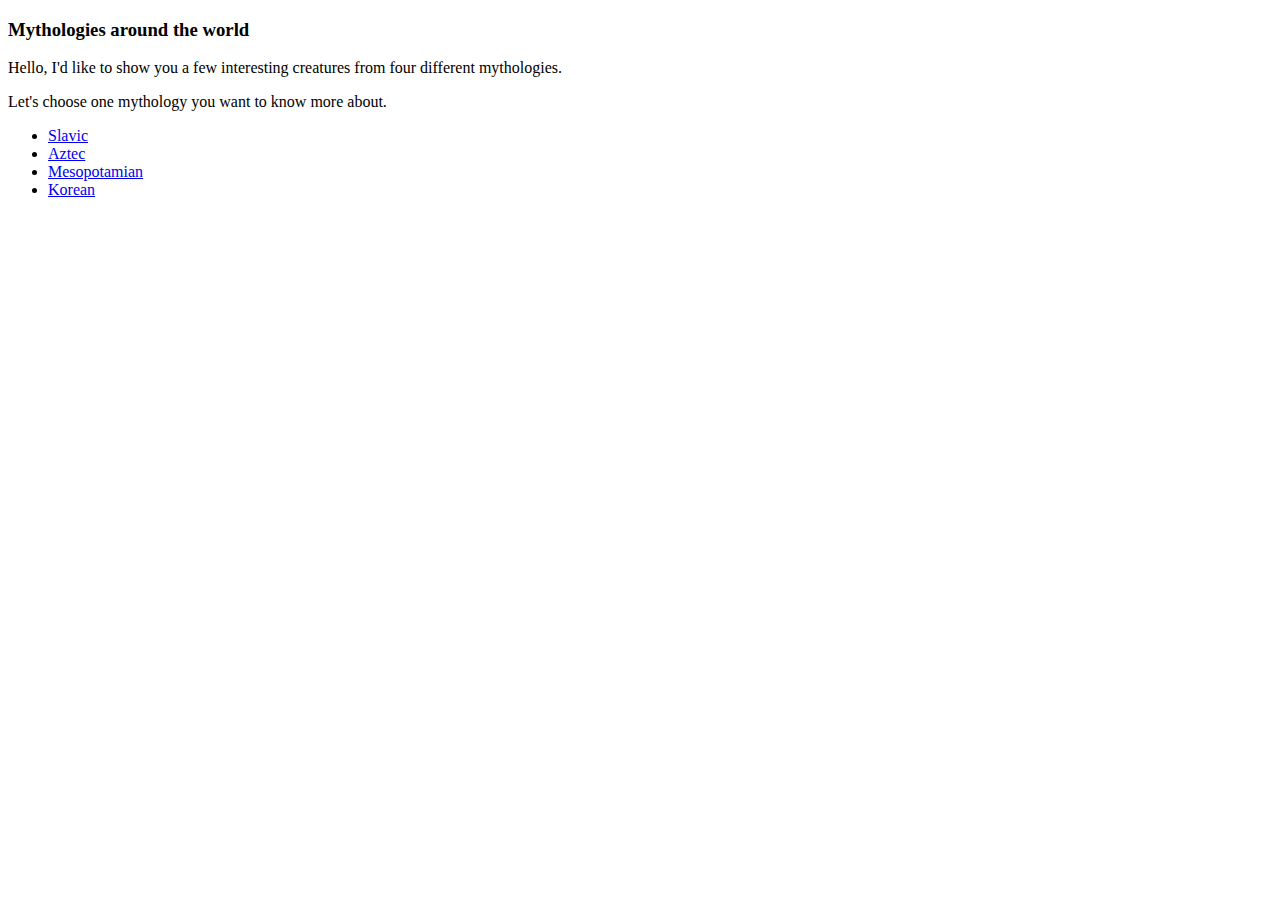
==== index.html @ 4568d1f4 "first stage of my project0 file" ====
<!DOCTYPE html>
<html>
<head>
    <title>Mythologies</title>
    <link rel="stylesheet" href="styles.css">
</head>
<body>
    <h3> Mythologies around the world</h3>
    <div>Hello, I'd like to show you a few interesting creatures from four different mythologies.</div>
    <p>Let's choose one mythology you want to know more about.</p>
    <ul>
        <li><a href="#">Slavic</a></li>
        <li><a href="#">Aztec</a></li>
        <li><a href="#">Mesopotamian</a></li>
        <li><a href="#">Korean</a></li>
    </ul>
</body>
</html>
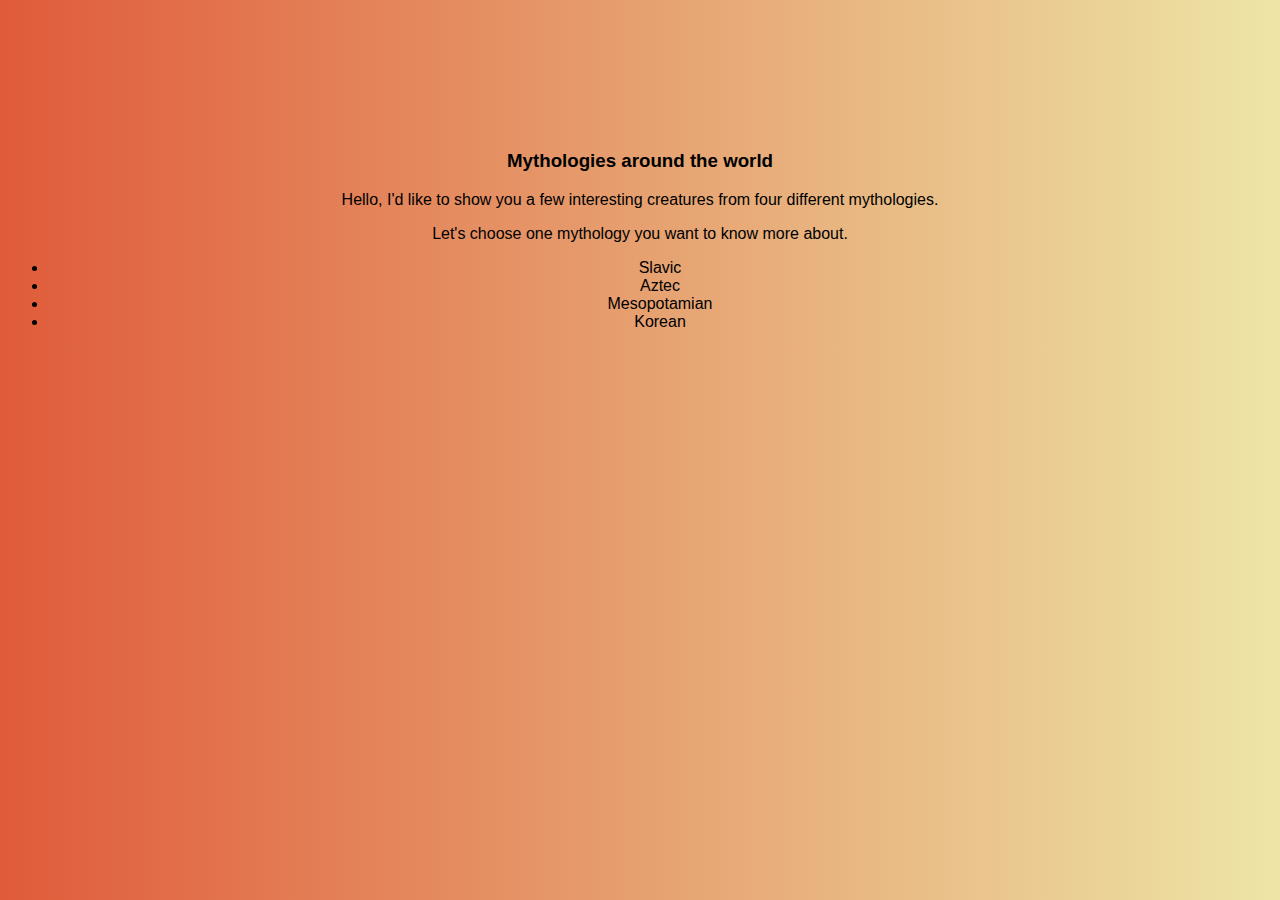
==== commit c3e651d8: "styles got better, index works with different sizes of the screen" ====
--- a/index.html
+++ b/index.html
@@ -1,12 +1,13 @@
 <!DOCTYPE html>
 <html>
 <head>
+    <meta name="viewport" content="width=device-width, initial-scale=1.0">
     <title>Mythologies</title>
     <link rel="stylesheet" href="styles.css">
 </head>
 <body>
     <h3> Mythologies around the world</h3>
-    <div>Hello, I'd like to show you a few interesting creatures from four different mythologies.</div>
+    <div id="random">Hello, I'd like to show you a few interesting creatures from four different mythologies.</div>
     <p>Let's choose one mythology you want to know more about.</p>
     <ul>
         <li><a href="#">Slavic</a></li>
--- a/styles.css
+++ b/styles.css
@@ -0,0 +1,31 @@
+﻿@media (min-width:500px) {
+    body {
+        background-image: linear-gradient(-90deg, #ede5a6, #e05b3a);
+    }
+}
+
+h3, #random, p, ul {
+    text-align:center;
+    font-family: Arial, Helvetica, sans-serif;
+}
+
+h3 {
+    margin-top:150px;
+}
+
+@media (max-width:499px) {
+    body {
+        background-image: linear-gradient(-90deg, white, teal);
+        margin-left:10px;
+        margin-right:10px;
+    }
+}
+
+a {
+    text-decoration: none;
+    color: black;
+}
+
+    a:hover {
+        color: #ab2020;
+    }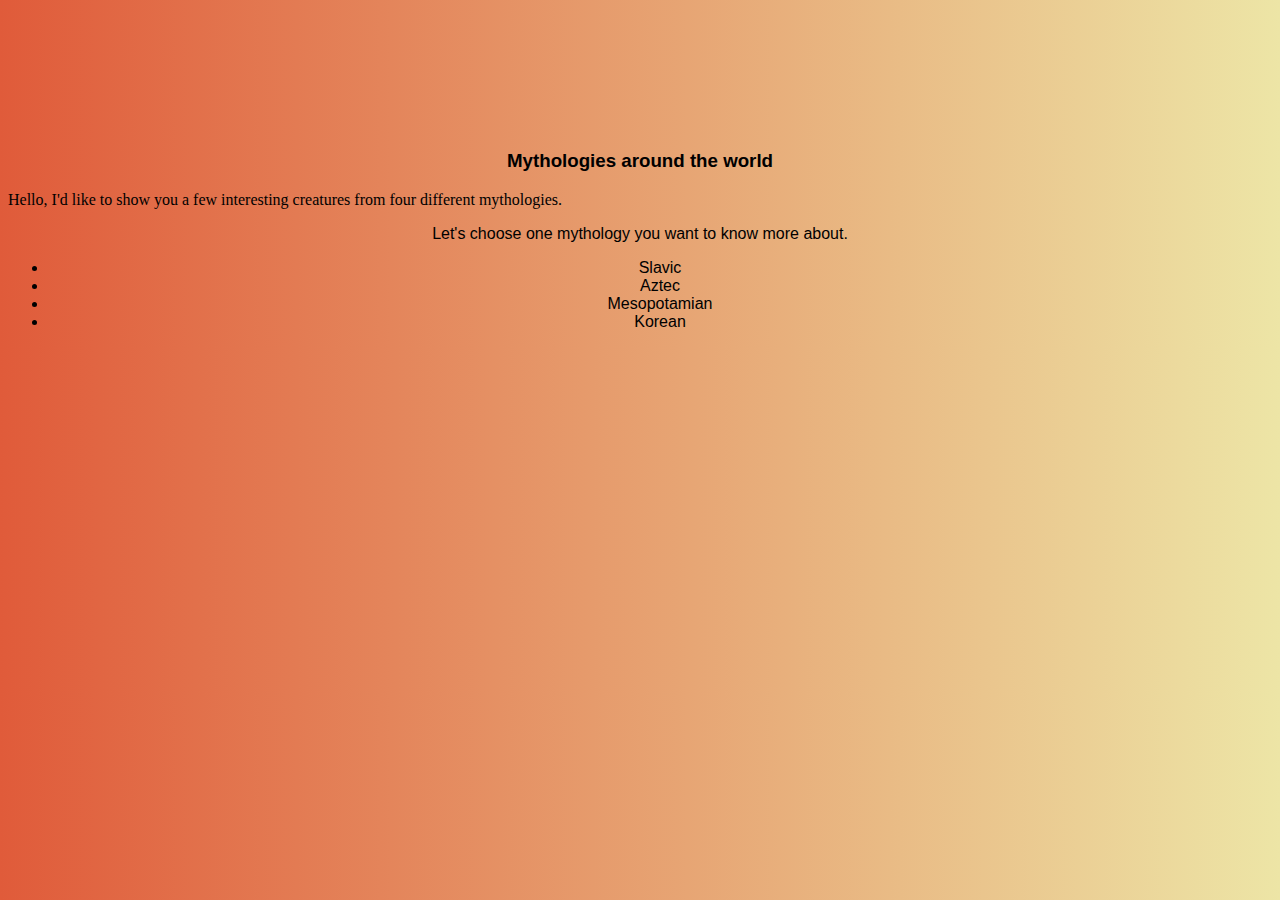
==== commit 0eeed777: "better index page" ====
--- a/index.html
+++ b/index.html
@@ -5,15 +5,15 @@
     <title>Mythologies</title>
     <link rel="stylesheet" href="styles.css">
 </head>
-<body>
-    <h3> Mythologies around the world</h3>
-    <div id="random">Hello, I'd like to show you a few interesting creatures from four different mythologies.</div>
-    <p>Let's choose one mythology you want to know more about.</p>
-    <ul>
-        <li><a href="#">Slavic</a></li>
-        <li><a href="#">Aztec</a></li>
-        <li><a href="#">Mesopotamian</a></li>
-        <li><a href="#">Korean</a></li>
+<body id="index">
+    <h3 class="index"> Mythologies around the world</h3>
+    <div class="index">Hello, I'd like to show you a few interesting creatures from four different mythologies.</div>
+    <p class="index">Let's choose one mythology you want to know more about.</p>
+    <ul class="index">
+        <li><a id="main" href="slavic.html">Slavic</a></li>
+        <li><a id="main" href="#">Aztec</a></li>
+        <li><a id="main" href="#">Mesopotamian</a></li>
+        <li><a id="main" href="#">Korean</a></li>
     </ul>
 </body>
 </html>
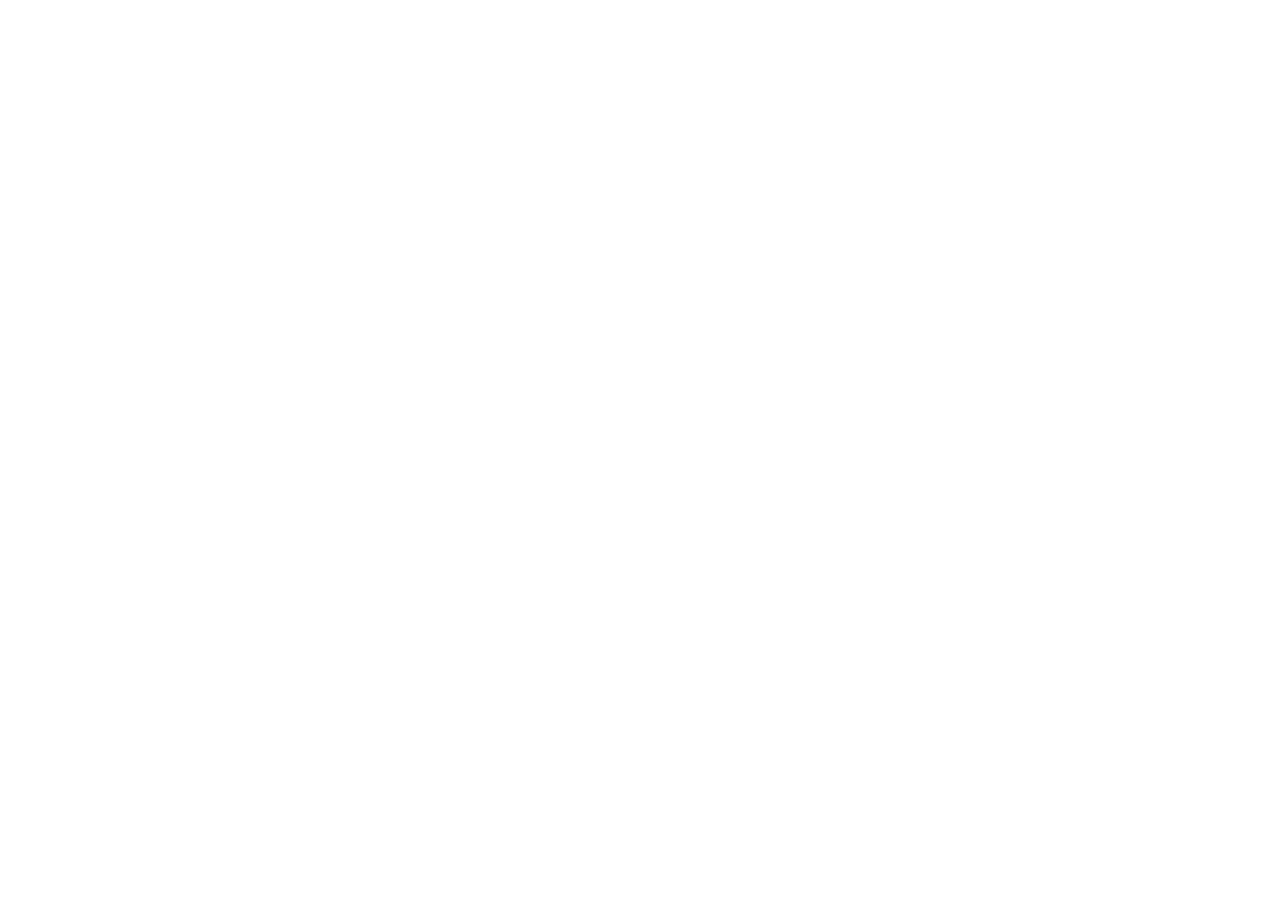
==== commit 08ae1653: "With new link and shortened" ====
--- a/index.html
+++ b/index.html
@@ -11,9 +11,8 @@
     <p class="index">Let's choose one mythology you want to know more about.</p>
     <ul class="index">
         <li><a id="main" href="slavic.html">Slavic</a></li>
-        <li><a id="main" href="#">Aztec</a></li>
+        <li><a id="main" href="aztec.html">Aztec</a></li>
         <li><a id="main" href="#">Mesopotamian</a></li>
-        <li><a id="main" href="#">Korean</a></li>
     </ul>
 </body>
 </html>
--- a/styles.css
+++ b/styles.css
@@ -1,31 +1,110 @@
-﻿@media (min-width:500px) {
-    body {
-        background-image: linear-gradient(-90deg, #ede5a6, #e05b3a);
+﻿/*index.html*/
+@media (min-width:500px) {
+    #index {
+        background-image: url(0AsYDF.jpg);
+        background-attachment:fixed;
+        background-size:cover;
+        opacity: 0.7;
+        color: white;
+    }
+    .index {
+        text-align: center;
+        font-family: Arial, Helvetica, sans-serif;
+        color: white;
+    }
+    #main {
+        color: white;
     }
 }
 
-h3, #random, p, ul {
-    text-align:center;
+@media (max-width:499px) {
+    #index {
+        background-image: linear-gradient(-90deg, #ede5a6, #e05b3a);
+        margin-left: 10px;
+        margin-right: 10px;
+    }
+     .index {
+    color: black;
+    }
+    #main {
+        color: black;
+    }
+}
+
+.index {
+    text-align: center;
     font-family: Arial, Helvetica, sans-serif;
 }
-
+    
 h3 {
     margin-top:150px;
 }
 
-@media (max-width:499px) {
-    body {
-        background-image: linear-gradient(-90deg, white, teal);
-        margin-left:10px;
-        margin-right:10px;
-    }
+#main {
+    text-decoration: none;
 }
 
-a {
+a:hover {
     text-decoration: none;
+    color: #ab2020;
+}
+/*end of index html*/
+/*beginning of slavic.html*/
+
+h2, nav, .slavicdeity {
+    text-align:center;
+}
+
+.navigation, nav {
+    padding-left: 10px;
+    padding-right: 10px;
+    padding-bottom: 15px;
+    padding-top: 15px;
     color: black;
 }
 
-    a:hover {
-        color: #ab2020;
-    }+.text {
+    text-align: center;
+}
+
+.btn {
+    font-weight: bold;
+}
+
+.Image {
+    height: 350px;
+    width: inherit;
+    display: block;
+    padding-top: 10px;
+    margin-left: auto;
+    margin-right: auto;
+}
+
+.row, .col {
+    border: 1px solid black;
+}
+
+.semi-transparent-button {
+    display: block;
+    box-sizing: border-box;
+    margin: 0 auto 5px auto;
+    padding: 8px;
+    width: 80%;
+    max-width: 250px;
+    background: rgba(255, 255, 255, 0.3);
+    border-radius: 8px;
+    color: #fff;
+    text-align: center;
+    text-decoration: none;
+    letter-spacing: 1px;
+}
+
+#slavic {
+    background-size: auto;
+    background-image: linear-gradient(85deg, coral, teal);
+}
+
+p {
+    margin: 4px 4px 4px 4px;
+    font-family:Arial, Helvetica, sans-serif;
+}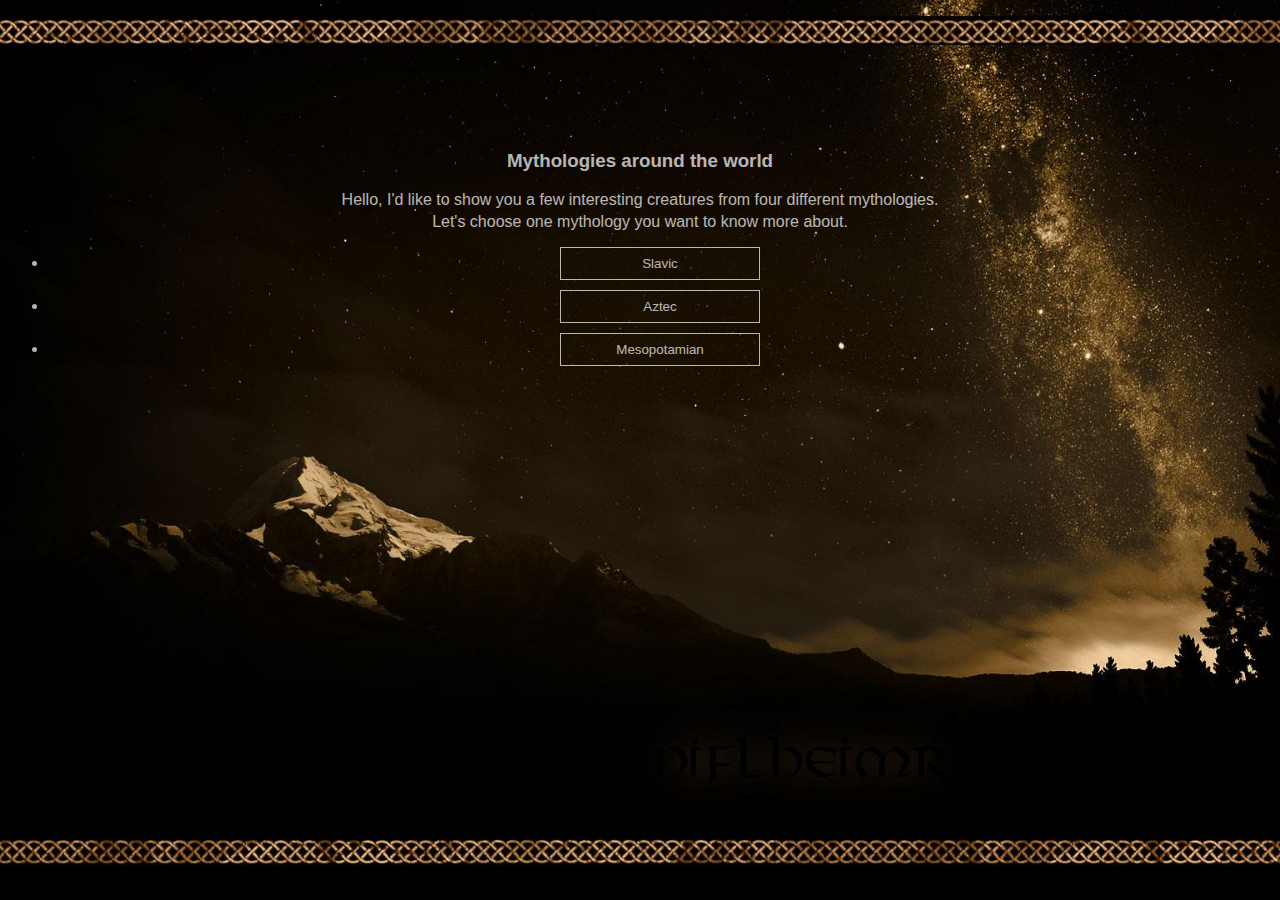
==== commit 0019fe2f: "final changes" ====
--- a/index.html
+++ b/index.html
@@ -4,15 +4,20 @@
     <meta name="viewport" content="width=device-width, initial-scale=1.0">
     <title>Mythologies</title>
     <link rel="stylesheet" href="styles.css">
+    <link rel="stylesheet" href="sass_file.css" />
 </head>
 <body id="index">
+
     <h3 class="index"> Mythologies around the world</h3>
+
     <div class="index">Hello, I'd like to show you a few interesting creatures from four different mythologies.</div>
+
     <p class="index">Let's choose one mythology you want to know more about.</p>
+
     <ul class="index">
-        <li><a id="main" href="slavic.html">Slavic</a></li>
-        <li><a id="main" href="aztec.html">Aztec</a></li>
-        <li><a id="main" href="#">Mesopotamian</a></li>
+        <li><button type="button" class="ghost-button transition"><a class="main" href="slavic.html">Slavic</a></button></li>
+        <li><button type="button" class="ghost-button transition"><a class="main" href="aztec.html">Aztec</a></button></li>
+        <li><button type="button" class="ghost-button transition"><a class="main" href="mesopotamian.html">Mesopotamian</a></button></li>
     </ul>
 </body>
 </html>
--- a/styles.css
+++ b/styles.css
@@ -1,5 +1,8 @@
 ﻿/*index.html*/
 @media (min-width:500px) {
+
+    /*index part*/
+
     #index {
         background-image: url(0AsYDF.jpg);
         background-attachment:fixed;
@@ -7,17 +10,56 @@
         opacity: 0.7;
         color: white;
     }
+
     .index {
         text-align: center;
         font-family: Arial, Helvetica, sans-serif;
         color: white;
     }
-    #main {
+
+    .main {
+        text-decoration: none;
         color: white;
     }
+
+    /*aztec part*/
+
+    #aztec {
+        background-image: linear-gradient(-74deg, coral, #b30000);
+    }
+
+    table {
+        width: 100%;
+        border-collapse: collapse;
+    }
+
+    tr > td {
+        border-bottom: 1px solid black;
+    }
+
+    tr th {
+        border-bottom: 1px solid black;
+    }
+
+    img.AztecImg {
+        height: 350px;
+        width: inherit;
+        display: block;
+        padding-top: 10px;
+        margin-left: auto;
+        margin-right: auto;
+        padding-bottom: 5px;
+    }
+}
+
+ul {
+    list-style-image: url("octopus.png");
 }
 
 @media (max-width:499px) {
+
+    /*index part*/
+
     #index {
         background-image: linear-gradient(-90deg, #ede5a6, #e05b3a);
         margin-left: 10px;
@@ -26,8 +68,36 @@
      .index {
     color: black;
     }
-    #main {
-        color: black;
+    .main {
+        text-decoration: none;
+    }
+
+    /*aztec part*/
+
+    #aztec {
+        background-image: linear-gradient(-78deg, #ff9999, #ff531a);
+    }
+
+    table {
+        width: 100%;
+        border-collapse: collapse;
+    }
+
+    tr > td {
+        border: 1px solid black;
+    }
+
+    tr th {
+        border: 1px solid black;
+    }
+
+    td > img {
+        height: 200px;
+        width: inherit;
+        padding-top: 4px;
+        margin-left: 4px;
+        margin-right: 4px;
+        padding-bottom: 4px;
     }
 }
 
@@ -48,10 +118,17 @@
     text-decoration: none;
     color: #ab2020;
 }
-/*end of index html*/
-/*beginning of slavic.html*/
-
-h2, nav, .slavicdeity {
+
+.ghost-button.transition:hover, .ghost-button.transition:active, ghost-button.mesopotamia:hover {
+    background-color: #fff;
+    color: #000;
+    transition: background-color 0.3s ease-in, color 0.3s ease-in;
+}
+
+    /*end of index html*/
+    /*beginning of slavic.html*/
+
+    h2, nav, .slavicdeity {
     text-align:center;
 }
 
@@ -107,4 +184,33 @@
 p {
     margin: 4px 4px 4px 4px;
     font-family:Arial, Helvetica, sans-serif;
+}
+
+/*end of Slavic part*/
+/*Aztec part*/
+
+#aztecNavForDif, a.aztecNav {
+    font-family: Arial, Helvetica, sans-serif;
+}
+
+a.aztecNav {
+    padding-left: 10px;
+    padding-right: 10px;
+    padding-bottom: 15px;
+}
+
+/*Mesopotamian part*/
+
+.mesopotamianImg {
+    height: 350px;
+    display: block;
+    width: inherit;
+    padding-top: 4px;
+    margin-left: auto;
+    margin-right: auto;
+    padding-bottom: 4px;
+}
+
+#mesopotamian {
+    background-image: linear-gradient(-83deg, #3333ff, #40bf80);
 }--- a/sass_file.css
+++ b/sass_file.css
@@ -0,0 +1,73 @@
+/* line 7, ../../CS50-web/sass_file.scss */
+div.aztecDiv nav a, nav a {
+  color: black;
+  text-decoration: none;
+}
+
+/* line 12, ../../CS50-web/sass_file.scss */
+.ghost-button.transition, .ghost-button.mesopotamia {
+  display: inline-block;
+  width: 200px;
+  padding: 8px;
+  text-align: center;
+  outline: none;
+  text-decoration: none;
+  margin-bottom: 10px;
+}
+
+/* line 22, ../../CS50-web/sass_file.scss */
+div.aztecDiv {
+  margin: 0px;
+  background: rgba(230, 184, 0, 0.3);
+}
+
+/* line 26, ../../CS50-web/sass_file.scss */
+div.aztecDiv nav {
+  font-family: Arial, Helvetica, sans-serif;
+}
+
+/* line 28, ../../CS50-web/sass_file.scss */
+div.aztecDiv nav a {
+  font-family: Arial, Helvetica, sans-serif;
+}
+
+/* line 36, ../../CS50-web/sass_file.scss */
+nav a {
+  padding-right: 5px;
+  padding-left: 5px;
+}
+
+/* line 46, ../../CS50-web/sass_file.scss */
+table tr th {
+  font-family: Arial, Helvetica, sans-serif;
+  text-align: center;
+  margin: 15px 4px 4px 4px;
+}
+
+/* line 52, ../../CS50-web/sass_file.scss */
+table tr td {
+  font-family: Arial, Helvetica, sans-serif;
+  text-align: center;
+  margin: 15px 4px 4px 4px;
+}
+
+/* line 60, ../../CS50-web/sass_file.scss */
+.ghost-button.transition {
+  color: #fff;
+  border: 1px solid #fff;
+  transition: background-color 0.2s ease-out, color 0.2s ease-out;
+  background: rgba(255, 255, 255, 0);
+}
+
+/* line 68, ../../CS50-web/sass_file.scss */
+.ghost-button.mesopotamia {
+  margin-left: 250px;
+  margin-right: 30px;
+  color: #000;
+  border: 1px solid #000;
+  margin-top: 10px;
+  background: rgba(255, 255, 255, 0.4);
+  font-weight: bold;
+}
+
+/*# sourceMappingURL=sass_file.css.map */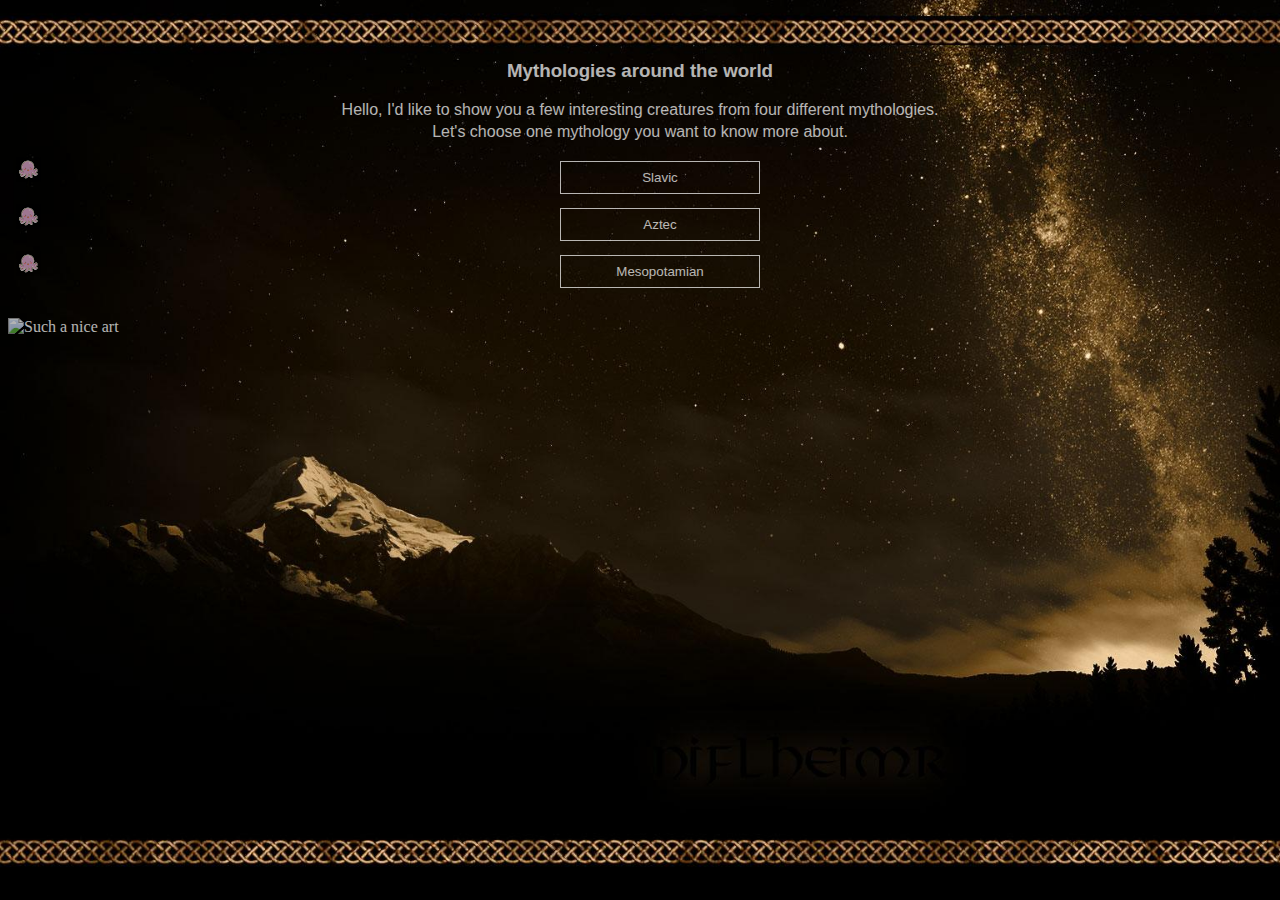
==== commit d5007662: "final final version" ====
--- a/index.html
+++ b/index.html
@@ -19,5 +19,7 @@
         <li><button type="button" class="ghost-button transition"><a class="main" href="aztec.html">Aztec</a></button></li>
         <li><button type="button" class="ghost-button transition"><a class="main" href="mesopotamian.html">Mesopotamian</a></button></li>
     </ul>
+
+    <img id="GustaveDore" src="gustavedore.jpg" alt="Such a nice art" />
 </body>
 </html>
--- a/styles.css
+++ b/styles.css
@@ -1,4 +1,4 @@
-﻿/*index.html*/
+﻿/*index part*/
 @media (min-width:500px) {
 
     /*index part*/
@@ -22,7 +22,24 @@
         color: white;
     }
 
-    /*aztec part*/
+    #GustaveDore {
+        height: 280px;
+        display: block;
+        width: inherit;
+        padding-top: 4px;
+        margin-left: auto;
+        margin-right: auto;
+        padding-bottom: 4px;
+    }
+
+    /*end of index part*/
+    /*Slavic part*/
+
+    .row, .col {
+        width: 100%;
+    }
+
+    /*Aztec part*/
 
     #aztec {
         background-image: linear-gradient(-74deg, coral, #b30000);
@@ -50,6 +67,18 @@
         margin-right: auto;
         padding-bottom: 5px;
     }
+
+    /*Mesopotamian part*/
+
+    .mesopotamianImg {
+        height: 350px;
+        display: block;
+        width: inherit;
+        padding-top: 4px;
+        margin-left: auto;
+        margin-right: auto;
+        padding-bottom: 4px;
+    }
 }
 
 ul {
@@ -61,18 +90,38 @@
     /*index part*/
 
     #index {
-        background-image: linear-gradient(-90deg, #ede5a6, #e05b3a);
+        background-image: linear-gradient(-90deg, #010038, #31305e);
         margin-left: 10px;
         margin-right: 10px;
     }
+
      .index {
-    color: black;
-    }
+    color: white;
+    }
+
     .main {
+        color: white;
         text-decoration: none;
     }
 
-    /*aztec part*/
+    #GustaveDore {
+        height: 280px;
+        display: block;
+        width: inherit;
+        padding-top: 4px;
+        margin-left: auto;
+        margin-right: auto;
+        padding-bottom: 4px;
+    }
+
+    /*end of index part*/
+    /*slavic part*/
+
+    .row, .col {
+        width: 100%;
+    }
+
+    /*Aztec part*/
 
     #aztec {
         background-image: linear-gradient(-78deg, #ff9999, #ff531a);
@@ -99,19 +148,26 @@
         margin-right: 4px;
         padding-bottom: 4px;
     }
-}
-
-.index {
-    text-align: center;
-    font-family: Arial, Helvetica, sans-serif;
-}
-    
+
+    /*Mesopotamian part*/
+
+    .ghost-button.mesopotamia {
+        margin-left: 100px;
+        margin-right:auto;
+    }
+    .mesopotamianImg {
+        height: 200px;
+        display: block;
+        width: inherit;
+        padding-top: 4px;
+        margin-left: auto;
+        margin-right: auto;
+        padding-bottom: 4px;
+    }
+}
+   
 h3 {
-    margin-top:150px;
-}
-
-#main {
-    text-decoration: none;
+    margin-top:60px;
 }
 
 a:hover {
@@ -125,23 +181,17 @@
     transition: background-color 0.3s ease-in, color 0.3s ease-in;
 }
 
-    /*end of index html*/
-    /*beginning of slavic.html*/
-
-    h2, nav, .slavicdeity {
-    text-align:center;
-}
-
-.navigation, nav {
+    /*end of index part*/
+    /*Slavic part*/
+
+.navigation, #slavicNav {
+    text-align: center;
     padding-left: 10px;
     padding-right: 10px;
     padding-bottom: 15px;
     padding-top: 15px;
     color: black;
-}
-
-.text {
-    text-align: center;
+    font-weight: bold;
 }
 
 .btn {
@@ -164,7 +214,10 @@
 .semi-transparent-button {
     display: block;
     box-sizing: border-box;
-    margin: 0 auto 5px auto;
+    margin-top: 5px;
+    margin-bottom: 15px;
+    margin-left: auto;
+    margin-right: auto;
     padding: 8px;
     width: 80%;
     max-width: 250px;
@@ -176,7 +229,15 @@
     letter-spacing: 1px;
 }
 
-#slavic {
+#divSlavic {
+    margin-top: 20px;
+    margin-bottom: 20px;
+    background: rgba(0, 0, 0, 0.2);
+    border: 3px solid rgba(0, 0, 0, 0.4);
+    box-shadow: -2px 2px 4px rgba(20, 13, 28, 0.5);
+}
+
+    #slavic {
     background-size: auto;
     background-image: linear-gradient(85deg, coral, teal);
 }
@@ -189,28 +250,29 @@
 /*end of Slavic part*/
 /*Aztec part*/
 
-#aztecNavForDif, a.aztecNav {
-    font-family: Arial, Helvetica, sans-serif;
-}
-
-a.aztecNav {
+    #aztecNav {
+        text-align: center;
+        padding-top: 15px;
+        padding-left: 10px;
+        padding-right: 10px;
+        padding-bottom: 15px;
+        color: black;
+        font-weight: bold;
+    }
+
+/*end of Aztec part*/
+/*Mesopotamian part*/
+
+#mesopotamianNavGeneral {
+    text-align: center;
+    padding-top: 15px;
     padding-left: 10px;
     padding-right: 10px;
     padding-bottom: 15px;
-}
-
-/*Mesopotamian part*/
-
-.mesopotamianImg {
-    height: 350px;
-    display: block;
-    width: inherit;
-    padding-top: 4px;
-    margin-left: auto;
-    margin-right: auto;
-    padding-bottom: 4px;
+    color: black;
 }
 
 #mesopotamian {
+    background-size: auto;
     background-image: linear-gradient(-83deg, #3333ff, #40bf80);
 }--- a/sass_file.css
+++ b/sass_file.css
@@ -1,10 +1,11 @@
-/* line 7, ../../CS50-web/sass_file.scss */
-div.aztecDiv nav a, nav a {
+/* line 9, ../../CS50-web/sass_file.scss */
+#divMesopotamia nav a, #divAztec nav a, nav a, #slavicNav a {
   color: black;
+  font-weight: bold;
   text-decoration: none;
 }
 
-/* line 12, ../../CS50-web/sass_file.scss */
+/* line 15, ../../CS50-web/sass_file.scss */
 .ghost-button.transition, .ghost-button.mesopotamia {
   display: inline-block;
   width: 200px;
@@ -15,43 +16,19 @@
   margin-bottom: 10px;
 }
 
-/* line 22, ../../CS50-web/sass_file.scss */
-div.aztecDiv {
-  margin: 0px;
-  background: rgba(230, 184, 0, 0.3);
-}
-
-/* line 26, ../../CS50-web/sass_file.scss */
-div.aztecDiv nav {
+/*index part*/
+/* line 27, ../../CS50-web/sass_file.scss */
+.index {
+  text-align: center;
   font-family: Arial, Helvetica, sans-serif;
 }
 
-/* line 28, ../../CS50-web/sass_file.scss */
-div.aztecDiv nav a {
-  font-family: Arial, Helvetica, sans-serif;
+/* line 32, ../../CS50-web/sass_file.scss */
+#main {
+  text-decoration: none;
 }
 
 /* line 36, ../../CS50-web/sass_file.scss */
-nav a {
-  padding-right: 5px;
-  padding-left: 5px;
-}
-
-/* line 46, ../../CS50-web/sass_file.scss */
-table tr th {
-  font-family: Arial, Helvetica, sans-serif;
-  text-align: center;
-  margin: 15px 4px 4px 4px;
-}
-
-/* line 52, ../../CS50-web/sass_file.scss */
-table tr td {
-  font-family: Arial, Helvetica, sans-serif;
-  text-align: center;
-  margin: 15px 4px 4px 4px;
-}
-
-/* line 60, ../../CS50-web/sass_file.scss */
 .ghost-button.transition {
   color: #fff;
   border: 1px solid #fff;
@@ -59,10 +36,67 @@
   background: rgba(255, 255, 255, 0);
 }
 
-/* line 68, ../../CS50-web/sass_file.scss */
+/*end of index part*/
+/*Slavic part*/
+/* line 47, ../../CS50-web/sass_file.scss */
+h2, #slavicDiv, .slavicdeity {
+  text-align: center;
+}
+
+/* line 51, ../../CS50-web/sass_file.scss */
+.text {
+  text-align: center;
+}
+
+/*end of Slavic part*/
+/*Aztec part*/
+/* line 58, ../../CS50-web/sass_file.scss */
+#aztecNavForDif, a.aztecNav {
+  text-align: center;
+  font-weight: bold;
+  font-family: Arial, Helvetica, sans-serif;
+}
+
+/* line 64, ../../CS50-web/sass_file.scss */
+#divMesopotamia, #divAztec {
+  margin-top: 20px;
+  margin-bottom: 20px;
+  background: rgba(0, 0, 0, 0.2);
+  border: 3px solid rgba(0, 0, 0, 0.4);
+  box-shadow: -2px 2px 4px rgba(20, 13, 28, 0.5);
+}
+
+/* line 79, ../../CS50-web/sass_file.scss */
+nav a, #slavicNav a {
+  padding-right: 5px;
+  padding-left: 5px;
+}
+
+/* line 89, ../../CS50-web/sass_file.scss */
+table tr th {
+  font-family: Arial, Helvetica, sans-serif;
+  text-align: center;
+  margin: 15px 4px 4px 4px;
+}
+
+/* line 95, ../../CS50-web/sass_file.scss */
+table tr td {
+  font-family: Arial, Helvetica, sans-serif;
+  text-align: center;
+  margin: 15px 4px 4px 4px;
+}
+
+/*end of Aztec part*/
+/*Mesopotamian part*/
+/* line 105, ../../CS50-web/sass_file.scss */
+#mesopotamianNavGeneral, #aztecNavForDif, a.aztecNav, #slavicNav, a.navigation {
+  font-weight: bold;
+  margin-top: 20px;
+  margin-bottom: 20px;
+}
+
+/* line 111, ../../CS50-web/sass_file.scss */
 .ghost-button.mesopotamia {
-  margin-left: 250px;
-  margin-right: 30px;
   color: #000;
   border: 1px solid #000;
   margin-top: 10px;
